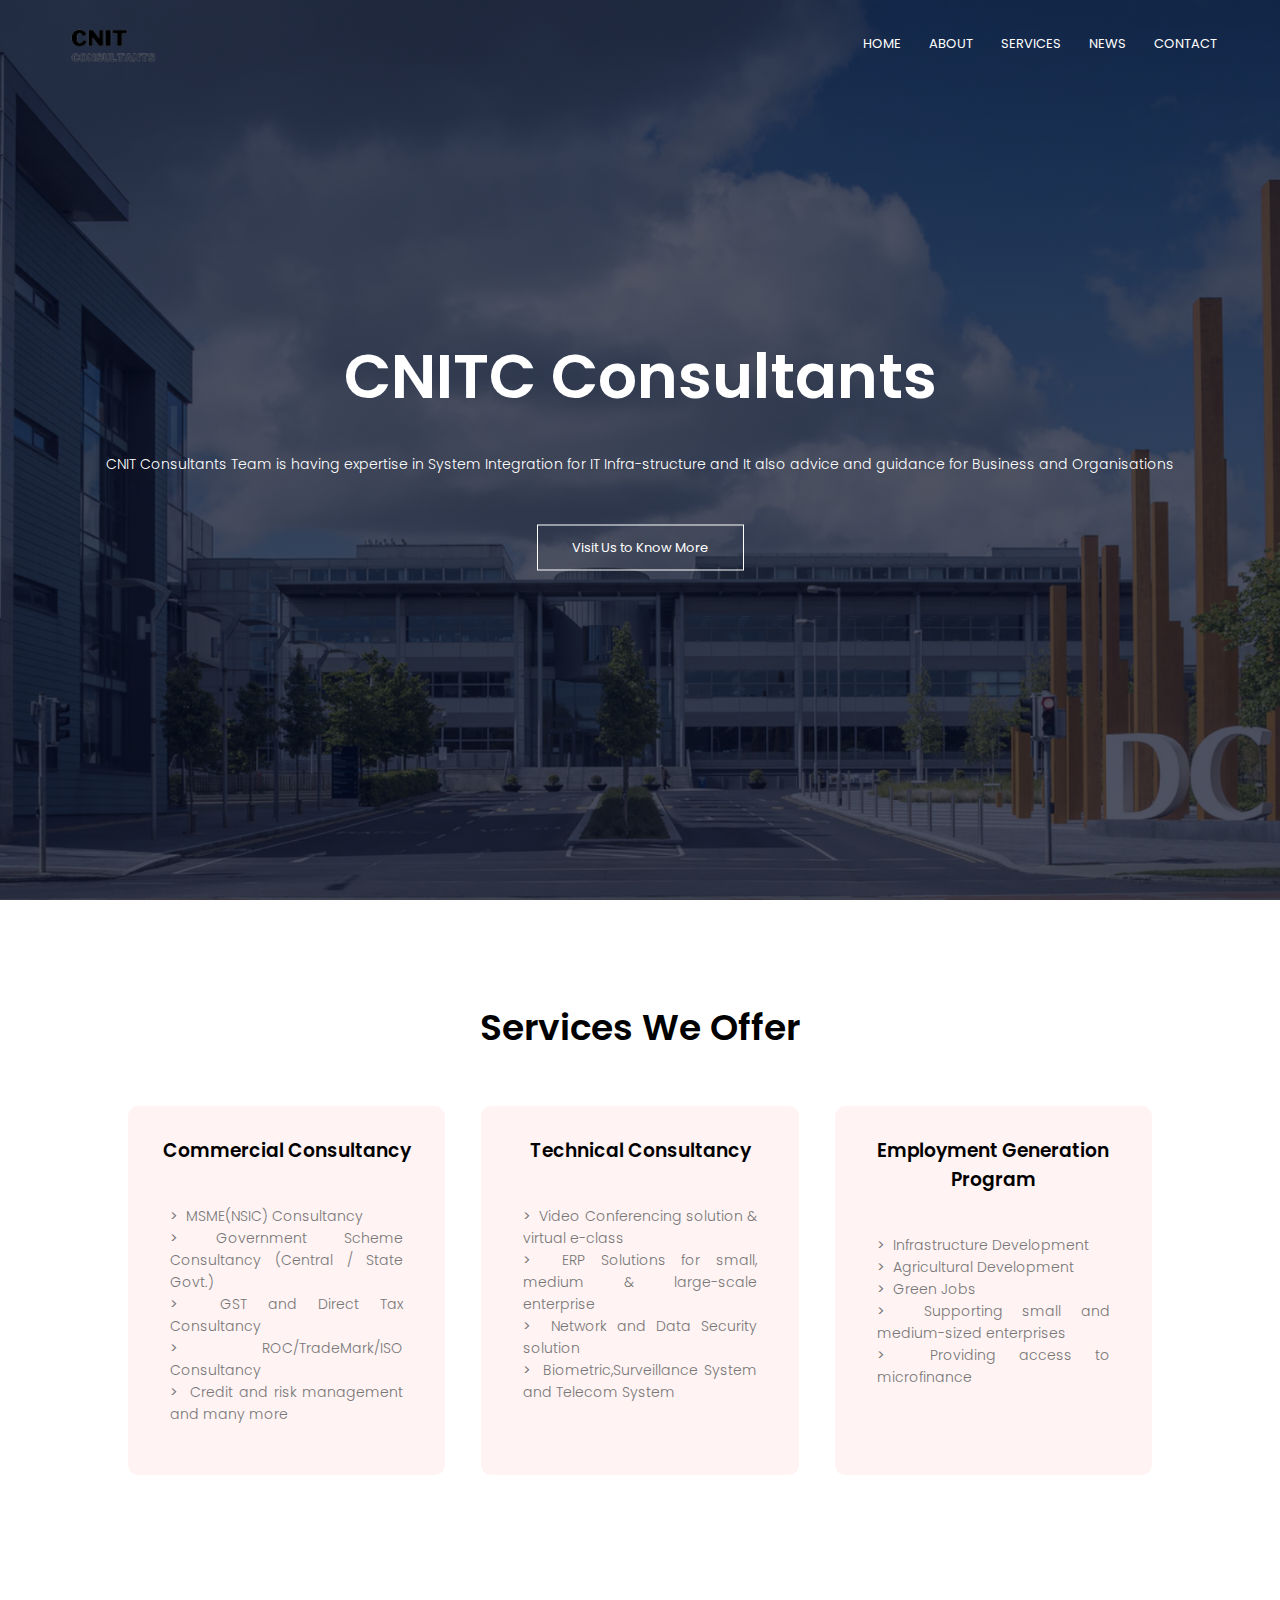
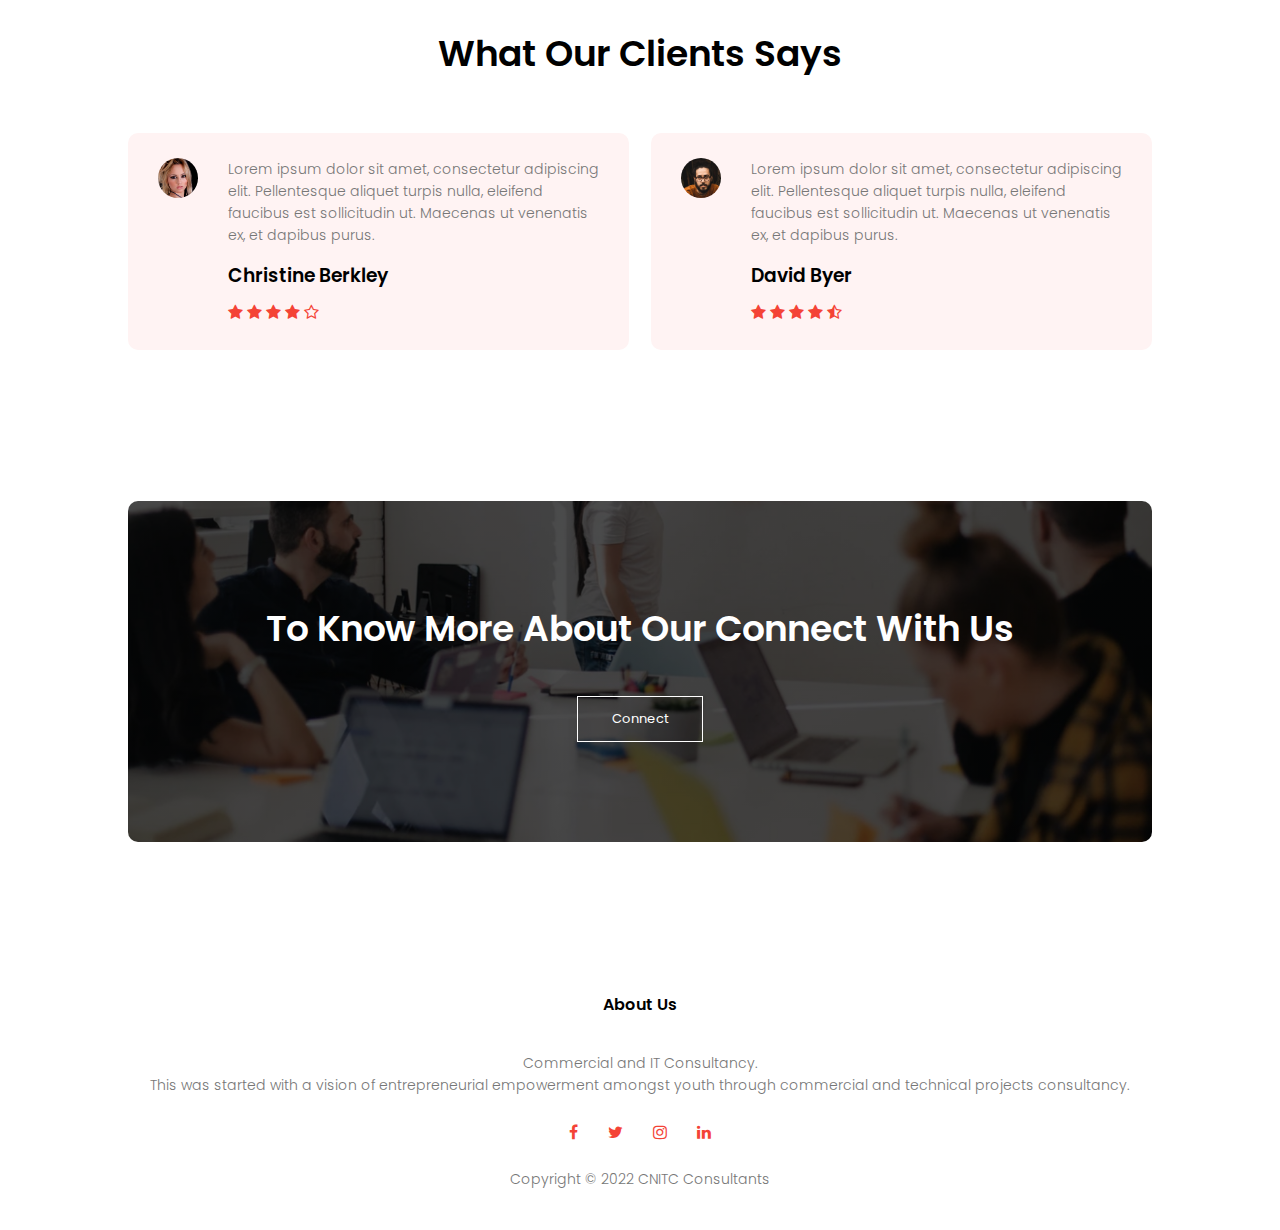
==== index.html @ 604d558c "services contact updated" ====
<html>
<head>
<meta name="viewport" content="width=device-width, initial-scale=1.0">
<title>CNIT Consultants</title>
<link rel="stylesheet" href="style.css">
<link href="https://fonts.googleapis.com/css?family=Poppins:100,200,300,400,600,700&display=swap" rel="stylesheet">
<link rel="stylesheet" href="https://stackpath.bootstrapcdn.com/font-awesome/4.7.0/css/font-awesome.min.css"> 
</head>
<body>
    <section class="header">
        
        <nav>
            <a href="index.html"><img src="images/logo_new.png"></a>
            <div class="nav-links" id="navLinks">  
                <i class="fa fa-close" onclick="hideMenu()"></i>
                <ul>
                    
                    <li><a href="index.html">HOME</a></li>
                    <li><a href="about.html">ABOUT</a></li>
                    <li><a href="course.html">SERVICES</a></li>   <!--course to Services--> 
                    <li><a href="blog.html">NEWS</a></li>       <!--blog to news-->
                    <li><a href="contact.html">CONTACT</a></li>
                </ul>
            </div>
            <i class="fa fa-bars" onclick="showMenu()"></i>
        </nav>
        
        <div class="text-box">
            <h1>CNITC Consultants</h1>
            <p>CNIT Consultants Team is having expertise in System Integration for IT Infra-structure and It also advice and guidance  for Business and Organisations
            </p>
            <a href="contact.html" class="hero-btn">Visit Us to Know More</a>
        </div>
    </section>
    
<!---------- course ----------->
    
    <section class="course">  <!-- courses to services -->
        <h1>Services We Offer</h1>
        <!-- <p>Lorem ipsum dolor sit amet, consectetur adipiscing elit.</p> -->
        <div class="row">
            <div class="course-col">
                <h3>Commercial Consultancy</h3>
                <ul class="list-items">
                <!-- <ul> -->
                    <!-- <li>MSME(NSIC) Consultancy</li>
                    <li>Government Scheme (Central/State Govt.) Consultancy</li>
                    <li>GST and Direct Tax Consultancy</li>
                    <li>ROC/TradeMark/ISO Consultancy</li>
                    <li>Credit and risk management and many more</li> -->
                    <p align="justify">
                        <b>></b> &nbsp;MSME(NSIC) Consultancy <br>
                        <b>></b> Government Scheme Consultancy (Central / State Govt.) <br>
                        <b>></b> &nbsp;GST and Direct Tax Consultancy <br>
                        <b>></b> &nbsp;ROC/TradeMark/ISO Consultancy <br>
                        <b>></b> &nbsp;Credit and risk management and many more <br>
                    </p>
                </ul>
                <!-- <p>Lorem ipsum dolor sit amet, consectetur adipiscing elit. Pellentesque aliquet turpis nulla, eleifend faucibus est sollicitudin ut. Maecenas ut venenatis ex, et dapibus purus Donec sit.</p> -->
            </div>
            <div class="course-col">
                <h3>Technical Consultancy</h3>
                <ul class="list-items">
                    <p align="justify">
                        <b>></b> &nbsp;Video Conferencing solution & virtual e-class <br>
                        <b>></b> &nbsp;ERP Solutions for small, medium & large-scale enterprise <br>
                        <b>></b> &nbsp;Network and Data Security solution <br>
                        <b>></b> &nbsp;Biometric,Surveillance System and Telecom System <br>
                    </p>
                </ul>
            </div>
            <div class="course-col">
                <h3> Employment Generation Program</h3>
                <ul class="list-items">
                    <p align="justify">
                        <b>></b> &nbsp;Infrastructure Development <br>
                        <b>></b> &nbsp;Agricultural Development <br>
                        <b>></b> &nbsp;Green Jobs <br>
                        <b>></b> &nbsp;Supporting small and medium-sized enterprises <br>
                        <b>></b> &nbsp;Providing access to microfinance <br>
                    </p>
                </ul>
            </div>
        </div>
    </section>
    
<!---------- campus ---------->
    
    <!-- <section class="campus">
        <h1>Our Global campus</h1>
        <p>Lorem ipsum dolor sit amet, consectetur adipiscing elit.</p>
            <div class="row">
                <div class="campus-col">
                    <img src="images/london.png">
                    <div class="layer">
                        <h3>LONDON</h3>
                    </div>
                </div>
                <div class="campus-col">
                    <img src="images/newyork.png">
                    <div class="layer">
                        <h3>NEW YORK</h3>
                    </div>
                </div>
                <div class="campus-col">
                    <img src="images/washington.png">
                    <div class="layer">
                        <h3>WASHINGTON</h3>
                    </div>
                </div>
                
            </div>
    </section> -->
    
<!---------- Facilities ---------->
    
    <!-- <section class="facility">
        <h1>Our Facilities</h1>
        <p>Lorem ipsum dolor sit amet, consectetur adipiscing elit.</p>
            <div class="row">
                <div class="facility-col">
                    <img src="images/library.png">
                    <h3>World Class Library</h3>
                    <p>Lorem ipsum dolor sit amet, consectetur adipiscing elit. Pellentesque aliquet turpis nulla.</p>
                </div>
                <div class="facility-col">
                    <img src="images/basketball.png">
                    <h3>Largest Play Ground</h3>
                    <p>Lorem ipsum dolor sit amet, consectetur adipiscing elit. Pellentesque aliquet turpis nulla.</p>
                </div>
                <div class="facility-col">
                    <img src="images/cafeteria.png">
                    <h3>Tasty and Healthy Food</h3>
                    <p>Lorem ipsum dolor sit amet, consectetur adipiscing elit. Pellentesque aliquet turpis nulla.</p>
                </div>
            </div>
    </section> -->
    
    
<!---------- testimonials ---------->
    
    <section class="testimonials">
        <h1>What Our Clients Says</h1>
        <!-- <p>Lorem ipsum dolor sit amet, consectetur adipiscing elit.</p> -->
            <div class="row">
                <div class="testimonial-col">
                    <img src="images/user1.jpg">
                    <div> 
                        <p>Lorem ipsum dolor sit amet, consectetur adipiscing elit. Pellentesque aliquet turpis nulla, eleifend faucibus est sollicitudin ut. Maecenas ut venenatis ex, et dapibus purus.</p>
                        <h3>Christine Berkley</h3>
                        <i class="fa fa-star"></i>
                        <i class="fa fa-star"></i>
                        <i class="fa fa-star"></i>
                        <i class="fa fa-star"></i>
                        <i class="fa fa-star-o"></i>
                    </div>
                </div>
                <div class="testimonial-col">
                    <img src="images/user2.jpg">
                    <div>
                        <p>Lorem ipsum dolor sit amet, consectetur adipiscing elit. Pellentesque aliquet turpis nulla, eleifend faucibus est sollicitudin ut. Maecenas ut venenatis ex, et dapibus purus.</p>
                        <h3>David Byer</h3>
                        <i class="fa fa-star"></i>
                        <i class="fa fa-star"></i>
                        <i class="fa fa-star"></i>
                        <i class="fa fa-star"></i>
                        <i class="fa fa-star-half-o"></i>
                    </div>
                </div>
                
            </div>
    </section>
    
<!------ Call To Action ------>

<section class="cta">
    
       <h1>To Know More About Our Connect With Us</h1>
        <a href="contact.html" class="hero-btn">Connect</a>
    
</section>    
 
<!-------- footer ---------->

<section class="footer">
        <h4>About Us</h4>
        <p>Commercial and IT Consultancy. </br> This was started with a vision of entrepreneurial empowerment amongst youth through commercial and technical projects consultancy. 
        </p>
        <div class="icons">
            <a href="link to facebook"><i class="fa fa-facebook"></i></a>
            <a href="link to twitter"><i class="fa fa-twitter"></i></a>
            <a href="link to youtube"><i class="fa fa-instagram"></i></a>
            <a href="link to linkdin"><i class="fa fa-linkedin"></i></a>
            
        </div>
        <p>Copyright &copy; 2022 CNITC Consultants</p>
</section>    
  
  
<!----JavaScript for toggle menu---->
<script>
    var navLinks = document.getElementById("navLinks");

    function showMenu() {
        navLinks.style.right = "0";
    }

    function hideMenu() {
        navLinks.style.right = "-200px";
    }
</script> 
    
</body>
</html>
---- style.css ----
*{
    margin: 0;
    padding: 0;
    font-family: 'Poppins', sans-serif;
}
.header{
    min-height: 100vh;
    width: 100%;
    background-image: linear-gradient(rgba(4,9,30,0.7),rgba(4,9,30,0.7)),url(images/banner.png);
    background-position: center;
    background-size: cover;
    position: relative;
    overflow: hidden;
}

nav{
    display: flex;
    padding: 2% 4%;
    justify-content: space-between;
    align-items: center;
}
nav img{
    width: 135px;
}
.nav-links{
    flex: 1;
    text-align: right;
}
.nav-links ul li{
    list-style: none;
    display: inline-block;
    padding: 8px 12px;
    position: relative;
}
.nav-links ul li a{
    color: #fff;
    text-decoration: none;
    font-size: 13px;
}
.nav-links ul li::after{
    content: '';
    width: 0%;
    height: 2px;
    background: #f44336;
    display: block;
    margin: auto;
    transition: .5s;    
}
.nav-links ul li:hover::after{
    width: 100%;
}
nav .fa{
    display: none;
}

.text-box{
    width: 90%;
    color: #fff;
    position: absolute;
    top: 50%;
    left: 50%;
    transform: translate(-50%, -50%);
    text-align: center;
}
.text-box h1{
    font-size: 62px;
}
.text-box p{
    margin: 20px 0 40px;
    font-size: 14px;
    color: #fff;
}
.hero-btn {
    display: inline-block;
    text-decoration: none;
    color: #fff;
    border: 1px solid #fff;
    padding: 12px 34px;
    font-size: 13px;
    background: transparent;
    position: relative;
    cursor: pointer;
    transition: 1s;
}

.hero-btn:hover{
    border: 1px solid #f44336;
    background: #f44336;
}


@media(max-width: 700px)
{
   .nav-links ul li
    {
        display: block;
    }
    .nav-links
    {
        position: fixed;
        background: #f44336;
        height: 100vh;
        width: 200px;
        top: 0;
        right: -200px;
        text-align: left;
        z-index: 2;
        transition: 0.5s;
    }
    .nav-links ul{
        padding: 30px;
    }
    nav .fa{
        display: block;
        color: #fff;
        margin: 10px;
        font-size: 22px;
        cursor: pointer; 
    }
    .text-box h1{
        font-size: 20px;
    }
}

/*---------- course --------*/

.course{
    width: 80%;
    margin: auto;
    text-align: center;
    padding-top: 100px;
}
h1{
    font-size: 36px;
    font-weight: 600;
}
.list-items{
    padding: 20px;
    color: #777;
    font-size: 14px;
    font-weight: 300;
    line-height: 22px;
}
p{
    color: #777;
    font-size: 14px;
    font-weight: 300;
    line-height: 22px;
    padding: 10px;
}
.row{
    margin-top: 5%;
    display: flex;
    justify-content: space-between;  
}
  
.course-col{
    flex-basis: 31%;
    background: #fff3f3;
    border-radius: 10px;
    margin-bottom: 5%;
    padding: 20px 12px;
    box-sizing: border-box;
    transition: .5s;
}
h3{
    text-align: center;
    font-weight: 600;
    margin: 10px 0;
}
.course-col:hover{
    box-shadow: 0 0 20px 0px rgba(0, 0, 0, 0.2);
}

@media (max-width:700px){
    .row{
        flex-direction: column;
    }
} 

/*---------------- campus ----------------*/

.campus{
    width: 80%;
    margin: auto;
    text-align: center;
    padding-top: 50px;
}
.campus-col{
    flex-basis: 32%;
    border-radius: 10px;
    margin-bottom: 30px;
    position: relative;
    overflow: hidden;
}
.campus-col img{
    width: 100%;
}

.layer{
    background: transparent;
    height: 100%;
    width: 100%;
    top: 0;
    left: 0;
    position: absolute;
    transition: .5s;
}
.layer:hover{
    background: rgba(226, 0, 0, 0.7);
}
.layer h3{
    width: 100%;
    font-weight: 500;
    color: #fff;
    font-size: 26px;
    bottom: 0;
    left: 50%;
    transform: translateX(-50%);
    position: absolute;
    opacity: 0;
    transition: .5s;
}
.layer:hover h3{
    bottom: 49%;
    opacity: 1;
}

/*-------------- Facilities ----------------*/

.facility{
    width: 80%;
    margin: auto;
    text-align: center;
    padding-top: 100px;
}
.facility-col{
    flex-basis: 31%;
    border-radius: 10px;
    margin-bottom: 5%;
    text-align: left;
}
.facility-col img{
    width: 100%;
    /* height: 50%; */
    border-radius: 10px;
}
.facility-col p{
    padding: 0;
}
.facility-col h3{
    margin-top: 16px;
    margin-bottom: 15px;
    text-align: left;
}

/*-------------- Clientele ----------------*/

.clientele{
    width: 90%;
    margin: auto;
    text-align: center;
    padding-top: 100px;
}
.clientele-col{
    flex-basis: 31%;
    border-radius: 10px;
    margin-bottom: 0;
    text-align: center;
}
.clientele-col img{
    width: 90%;
    border-radius: 10px;
    
}
.clientele-col p{
    padding: 0;
}
.clientele-col h3{
    margin-top: 16px;
    margin-bottom: 15px;
    text-align: center;
}
/*---------------- testimonials ------------------*/

.testimonials{
    width: 80%;
    margin: auto;
    padding-top: 100px;
    text-align: center;
}

.testimonial-col{
    flex-basis: 44%;
    border-radius: 10px;
    margin-bottom: 5%;
    text-align: left;
    background: #fff3f3;
    padding: 25px;
    cursor: pointer;
    display: flex;
}
.testimonial-col img{
    height: 40px;
    margin-left: 5px;
    margin-right: 30px;
    border-radius: 50%;
}
.testimonial-col p{
    padding: 0;
}
.testimonial-col h3{
    margin-top: 15px;
    text-align: left;
}
.testimonial-col .fa{
    color: #f44336;
}

@media(max-width:700px){
    .testimonial-col img{
        margin-left: 0px;
        margin-right: 15px;
    }
}

/*-------- Call To Action ----------*/


.cta{
    margin: 100px auto;
    width: 80%;
    background-image: linear-gradient(rgba(0,0,0,0.7),rgba(0,0,0,0.7)),url(images/banner2.jpg);
    background-position: center;
    background-size: cover;
    border-radius: 10px;
    text-align: center;
    padding: 100px 0;
}
.cta h1{
    color: #fff;
    margin-bottom: 40px; 
    padding: 0; 
}

@media(max-width:700px){
    .cta h1{
        font-size: 24px;
    }
}

/*--------------Footer---------------*/

.footer{
    width: 100%;
    text-align: center;
    padding: 30px 0;
}
.footer h4{
    margin-bottom: 25px;
    margin-top: 20px;
    font-weight: 600;
}

.icons .fa{
    color: #f44336;
    margin: 0 13px;
    cursor: pointer;
    padding: 18px 0;
}
.fa-heart-o{
    color: #f44336;
}


/*--------------- About Us Page --------------*/


.sub-header{
    height: 50vh;
    width: 100%;
    background-image: linear-gradient(rgba(4,9,30,0.7),rgba(4,9,30,0.7)),url(images/background.jpg);
    background-position: center;
    background-size: cover;
    text-align: center;
    color: #fff;
}
.sub-header h1{
    margin-top: 100px;
}
.about-us{
    width: 80%;
    margin: auto;
    padding-top: 80px;
    padding-bottom: 50px;
}

.about-col{
    flex-basis: 48%;
    padding: 30px 2px;
}
.about-col h1{
    padding-top: 0;
}
.about-col p{
    padding: 15px 0 25px;
}

.hero-btn.red-btn{
    border: 1px solid #f44336;
    background: transparent;
    color: #f44336;
}
.hero-btn.red-btn:hover{
    border: 1px solid #f44336;
    background: #f44336;
    color: #fff;
}
.hero-btn.red-btn::after{
    background: #f44336;
}
.hero-btn.red-btn::before{
    background: #f44336;
}
.content-image{
    flex-basis: 50%;
}
.about-col img{
    width: 100%;
}

/*---------- Blog Page -------------*/

.blog-content{
    width: 80%;
    margin: auto;
    padding: 60px 0;
}
.blog-left{
    flex-basis: 65%;
}
.blog-right{
    flex-basis: 32%;
}
.blog-left img{
    width: 100%;
}
.blog-left h2{
    color: #222;
    font-weight: 600;
    margin: 30px 0;
}
.blog-left p{
    color: #999;
    padding: 0;
}

.blog-right h3{
    background: #f44336;
    color: #fff;
    padding: 7px 0;
    font-size: 16px;
    margin-bottom: 20px;
}
.blog-right div{
    display: flex;
    align-items: center;
    justify-content: space-between;
    color: #555;
    padding: 8px;
    box-sizing: border-box;
}

.comment-box{
    border: 1px solid #ccc;
    margin: 50px 0;
    padding: 10px 20px;
}

.comment-box h3{
    text-align: left;
}
.comment-form input, .comment-form textarea{
    width: 100%;
    padding: 10px;
    margin: 15px 0;
    box-sizing: border-box;
    border: none;
    outline: none;
    background: #f0f0f0;
}
.comment-form button{
    margin: 10px 0;
}


@media (max-width:700px){
    .sub-header h1{
        font-size: 24px;
    }
} 


/*------- Contact Us Page ------------*/

.location{
    width: 80%;
    margin: auto;
    padding: 80px 0;
}
.location iframe{
    width: 100%;
}

.contact-us{
    width: 80%;
    margin: auto;
}
.contact-col{
    flex-basis: 48%;
    margin-bottom: 30px;
}

.contact-col div{
    display: flex;
    align-items: center;
    margin-bottom: 40px;
}

.contact-col div .fa{
    font-size: 28px;
    color: #f44336;
    margin: 10px;
    margin-right: 30px;
}
    
.contact-col div p{
    padding: 0;
}
.contact-col div h5{
    font-size: 20px;
    margin-bottom: 5px;
    color: #555;
    font-weight: 400;
    
}
.contact-col input, .contact-col textarea{
    width: 100%;
    padding: 15px;
    margin-bottom: 17px;
    outline: none;
    border: 1px solid #ccc;
}

.footer-link{
    text-decoration: none;
    color: #777;
}
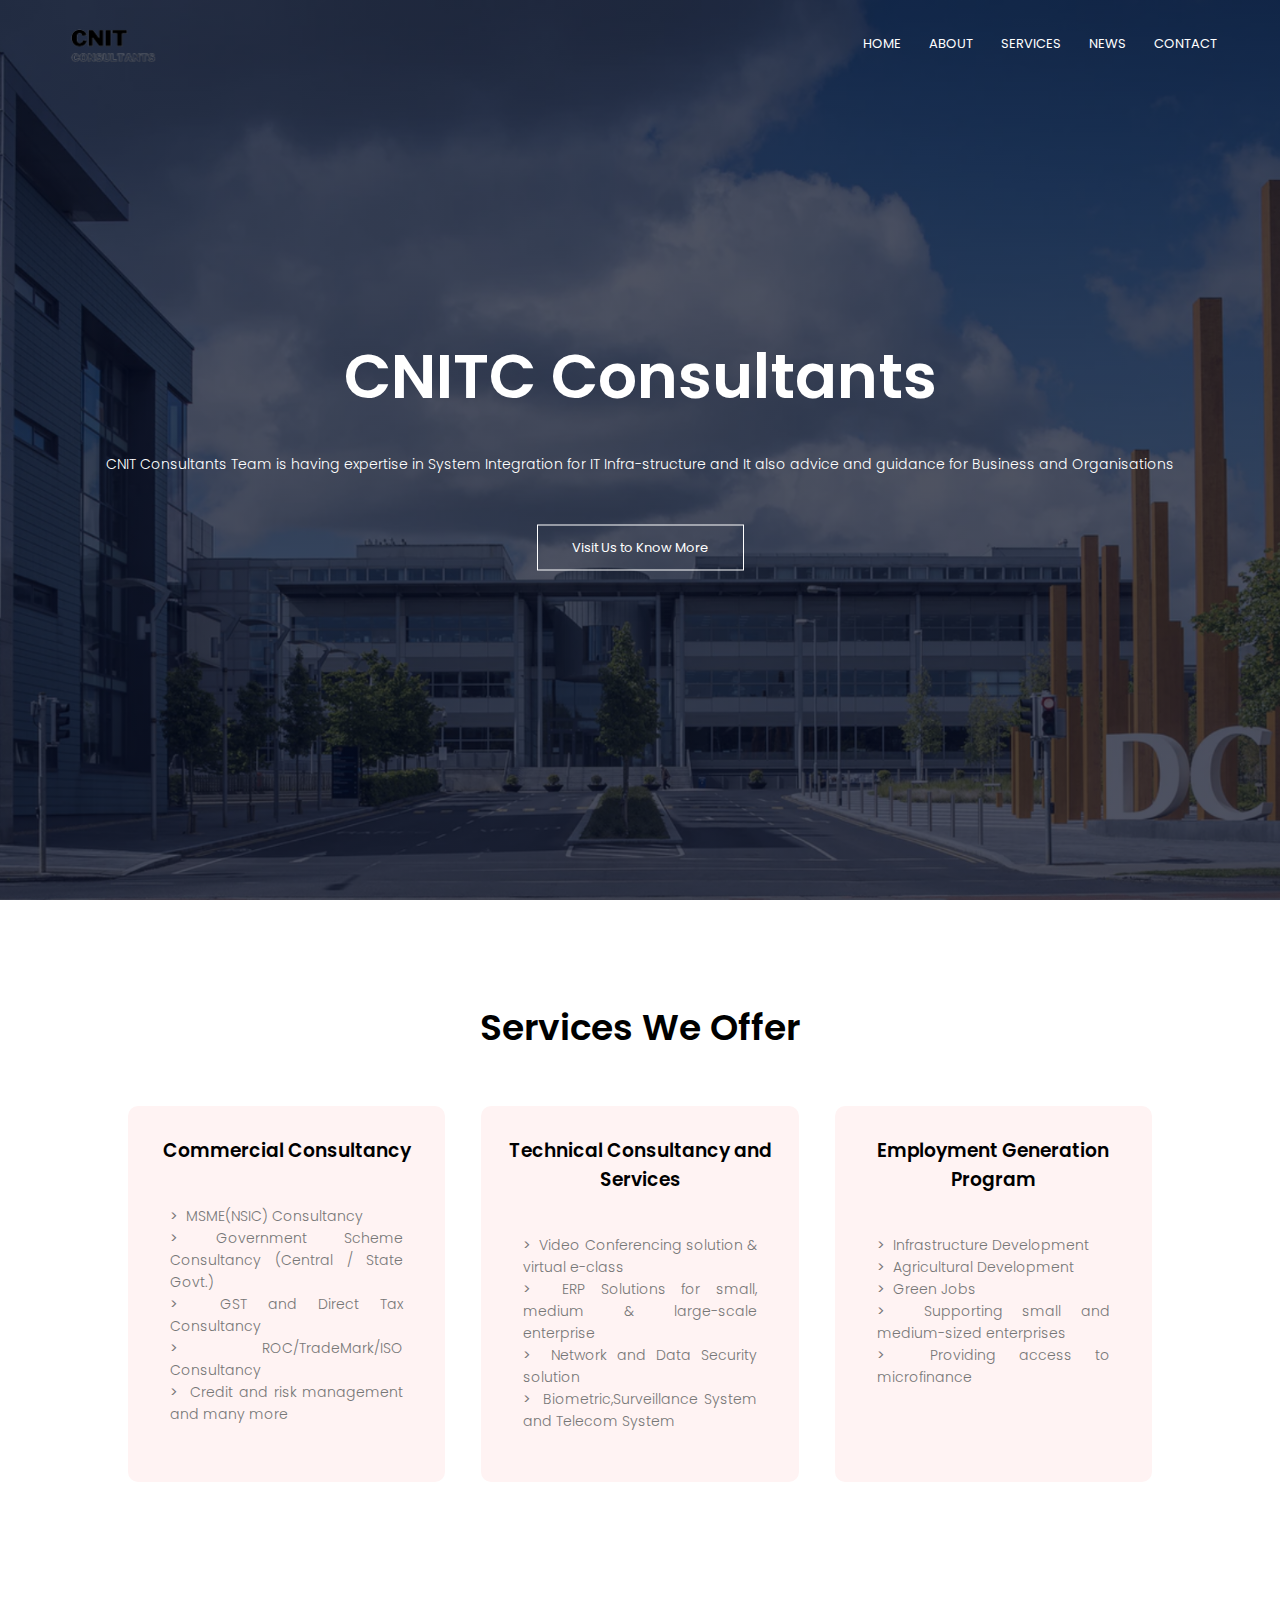
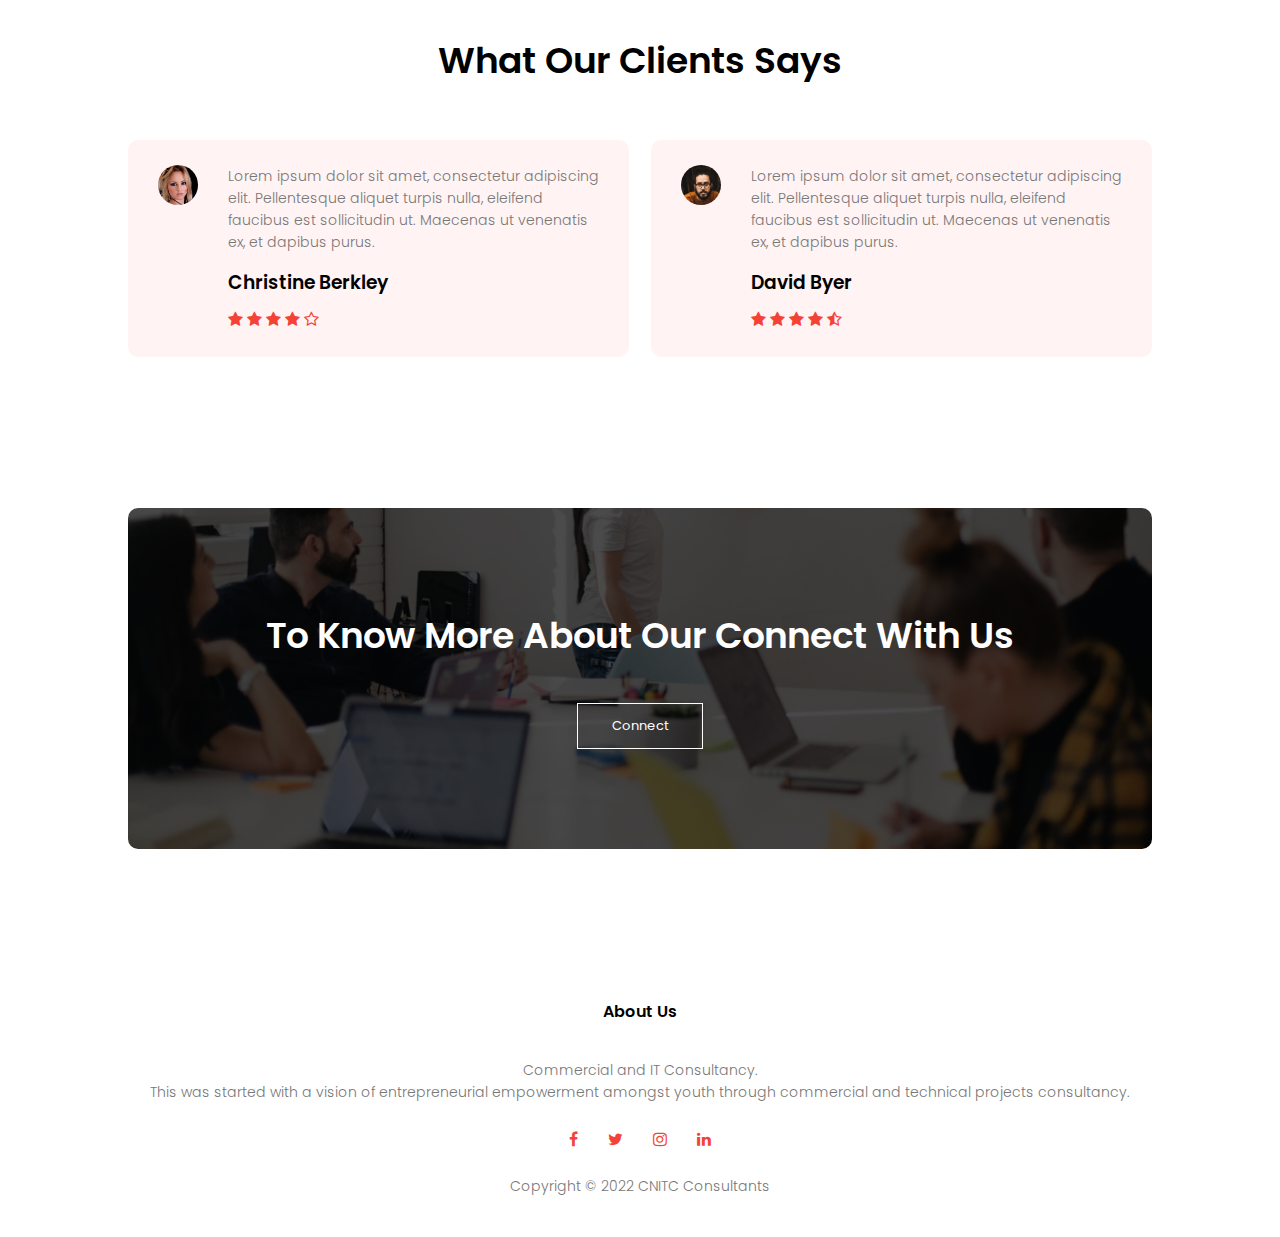
==== commit 70eedd66: "service index updated" ====
--- a/index.html
+++ b/index.html
@@ -59,7 +59,7 @@
                 <!-- <p>Lorem ipsum dolor sit amet, consectetur adipiscing elit. Pellentesque aliquet turpis nulla, eleifend faucibus est sollicitudin ut. Maecenas ut venenatis ex, et dapibus purus Donec sit.</p> -->
             </div>
             <div class="course-col">
-                <h3>Technical Consultancy</h3>
+                <h3>Technical Consultancy and Services</h3>
                 <ul class="list-items">
                     <p align="justify">
                         <b>></b> &nbsp;Video Conferencing solution & virtual e-class <br>
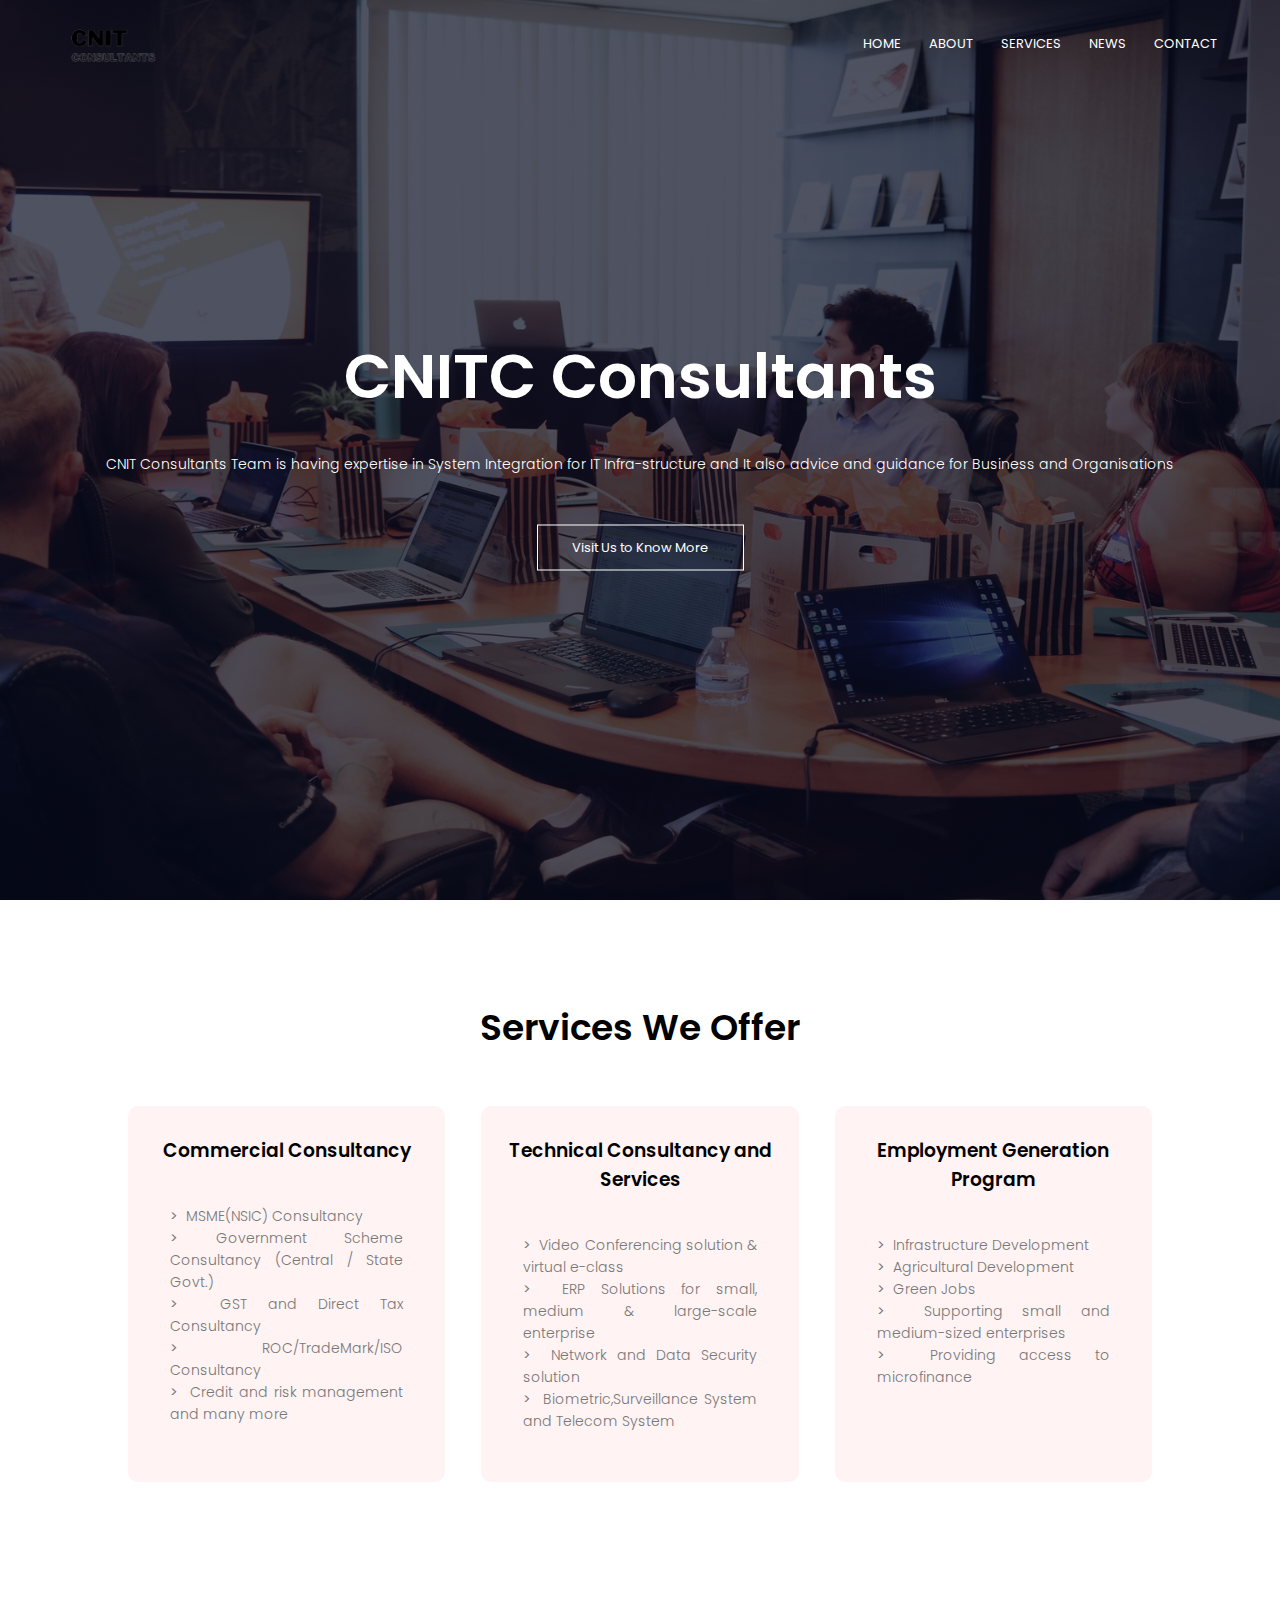
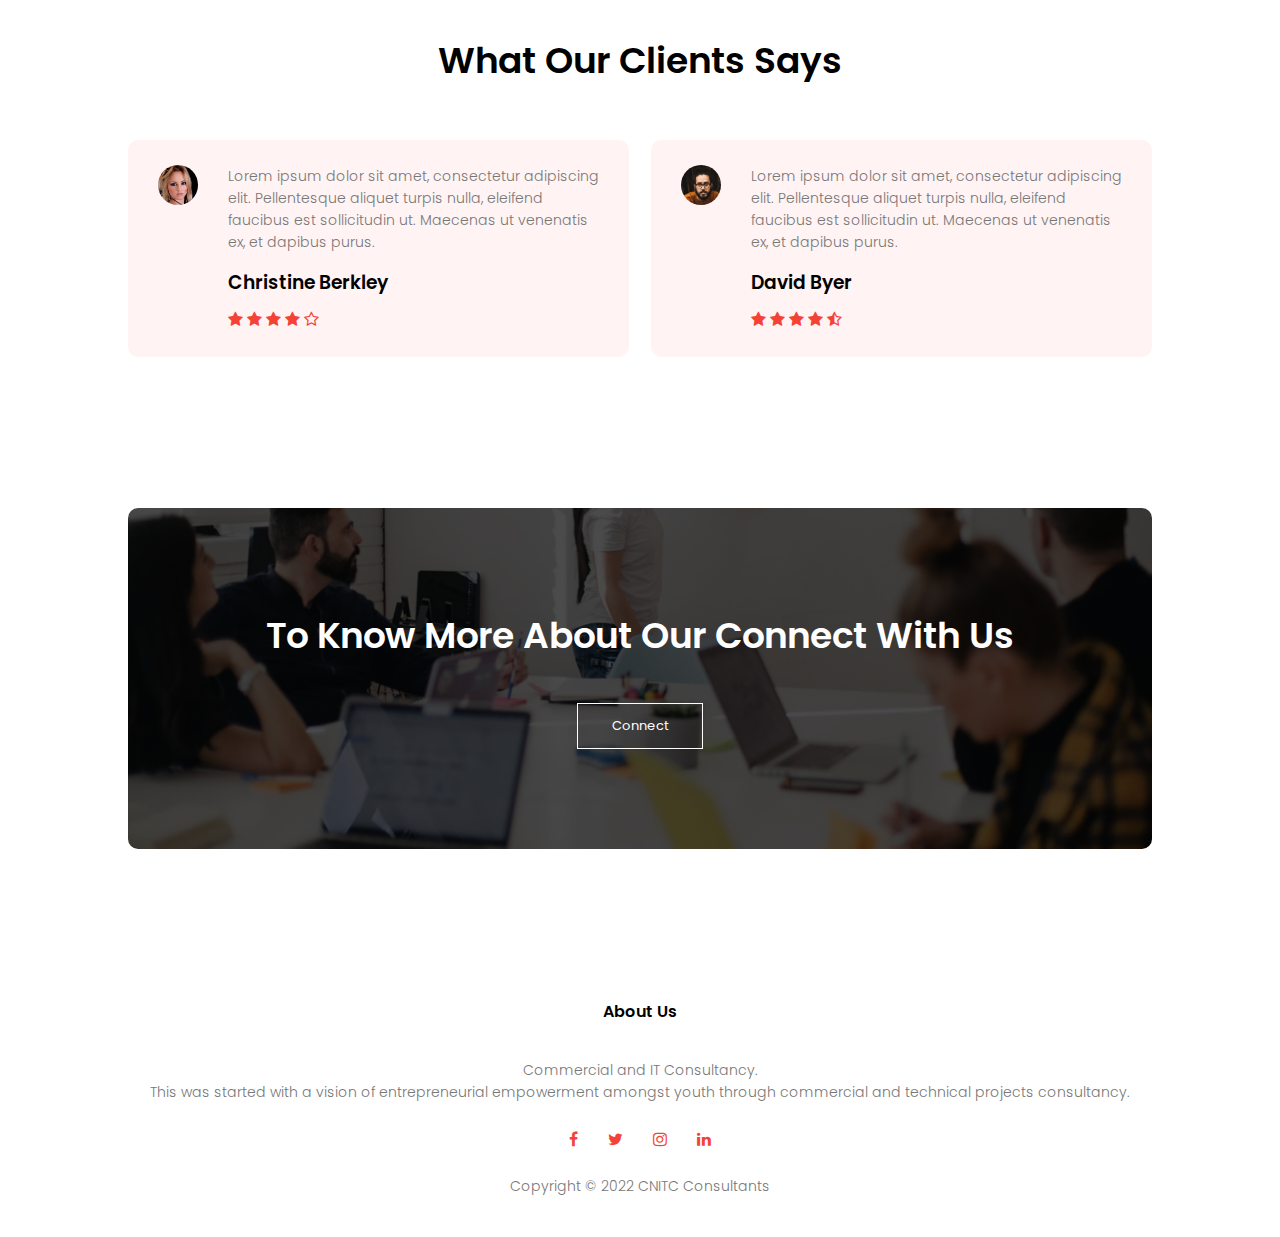
==== commit 27552501: "some comments removed" ====
--- a/index.html
+++ b/index.html
@@ -17,8 +17,8 @@
                     
                     <li><a href="index.html">HOME</a></li>
                     <li><a href="about.html">ABOUT</a></li>
-                    <li><a href="course.html">SERVICES</a></li>   <!--course to Services--> 
-                    <li><a href="blog.html">NEWS</a></li>       <!--blog to news-->
+                    <li><a href="course.html">SERVICES</a></li>    
+                    <li><a href="blog.html">NEWS</a></li>      
                     <li><a href="contact.html">CONTACT</a></li>
                 </ul>
             </div>
@@ -33,7 +33,7 @@
         </div>
     </section>
     
-<!---------- course ----------->
+<!---------- services ----------->
     
     <section class="course">  <!-- courses to services -->
         <h1>Services We Offer</h1>
@@ -83,58 +83,6 @@
             </div>
         </div>
     </section>
-    
-<!---------- campus ---------->
-    
-    <!-- <section class="campus">
-        <h1>Our Global campus</h1>
-        <p>Lorem ipsum dolor sit amet, consectetur adipiscing elit.</p>
-            <div class="row">
-                <div class="campus-col">
-                    <img src="images/london.png">
-                    <div class="layer">
-                        <h3>LONDON</h3>
-                    </div>
-                </div>
-                <div class="campus-col">
-                    <img src="images/newyork.png">
-                    <div class="layer">
-                        <h3>NEW YORK</h3>
-                    </div>
-                </div>
-                <div class="campus-col">
-                    <img src="images/washington.png">
-                    <div class="layer">
-                        <h3>WASHINGTON</h3>
-                    </div>
-                </div>
-                
-            </div>
-    </section> -->
-    
-<!---------- Facilities ---------->
-    
-    <!-- <section class="facility">
-        <h1>Our Facilities</h1>
-        <p>Lorem ipsum dolor sit amet, consectetur adipiscing elit.</p>
-            <div class="row">
-                <div class="facility-col">
-                    <img src="images/library.png">
-                    <h3>World Class Library</h3>
-                    <p>Lorem ipsum dolor sit amet, consectetur adipiscing elit. Pellentesque aliquet turpis nulla.</p>
-                </div>
-                <div class="facility-col">
-                    <img src="images/basketball.png">
-                    <h3>Largest Play Ground</h3>
-                    <p>Lorem ipsum dolor sit amet, consectetur adipiscing elit. Pellentesque aliquet turpis nulla.</p>
-                </div>
-                <div class="facility-col">
-                    <img src="images/cafeteria.png">
-                    <h3>Tasty and Healthy Food</h3>
-                    <p>Lorem ipsum dolor sit amet, consectetur adipiscing elit. Pellentesque aliquet turpis nulla.</p>
-                </div>
-            </div>
-    </section> -->
     
     
 <!---------- testimonials ---------->
--- a/style.css
+++ b/style.css
@@ -6,7 +6,7 @@
 .header{
     min-height: 100vh;
     width: 100%;
-    background-image: linear-gradient(rgba(4,9,30,0.7),rgba(4,9,30,0.7)),url(images/banner.png);
+    background-image: linear-gradient(rgba(4,9,30,0.7),rgba(4,9,30,0.7)),url(images-1/index-bg.jpg);
     background-position: center;
     background-size: cover;
     position: relative;
@@ -379,7 +379,7 @@
 .sub-header{
     height: 50vh;
     width: 100%;
-    background-image: linear-gradient(rgba(4,9,30,0.7),rgba(4,9,30,0.7)),url(images/background.jpg);
+    background-image: linear-gradient(rgba(4,9,30,0.7),rgba(4,9,30,0.7)),url(images-1/about-bg.jpg);
     background-position: center;
     background-size: cover;
     text-align: center;
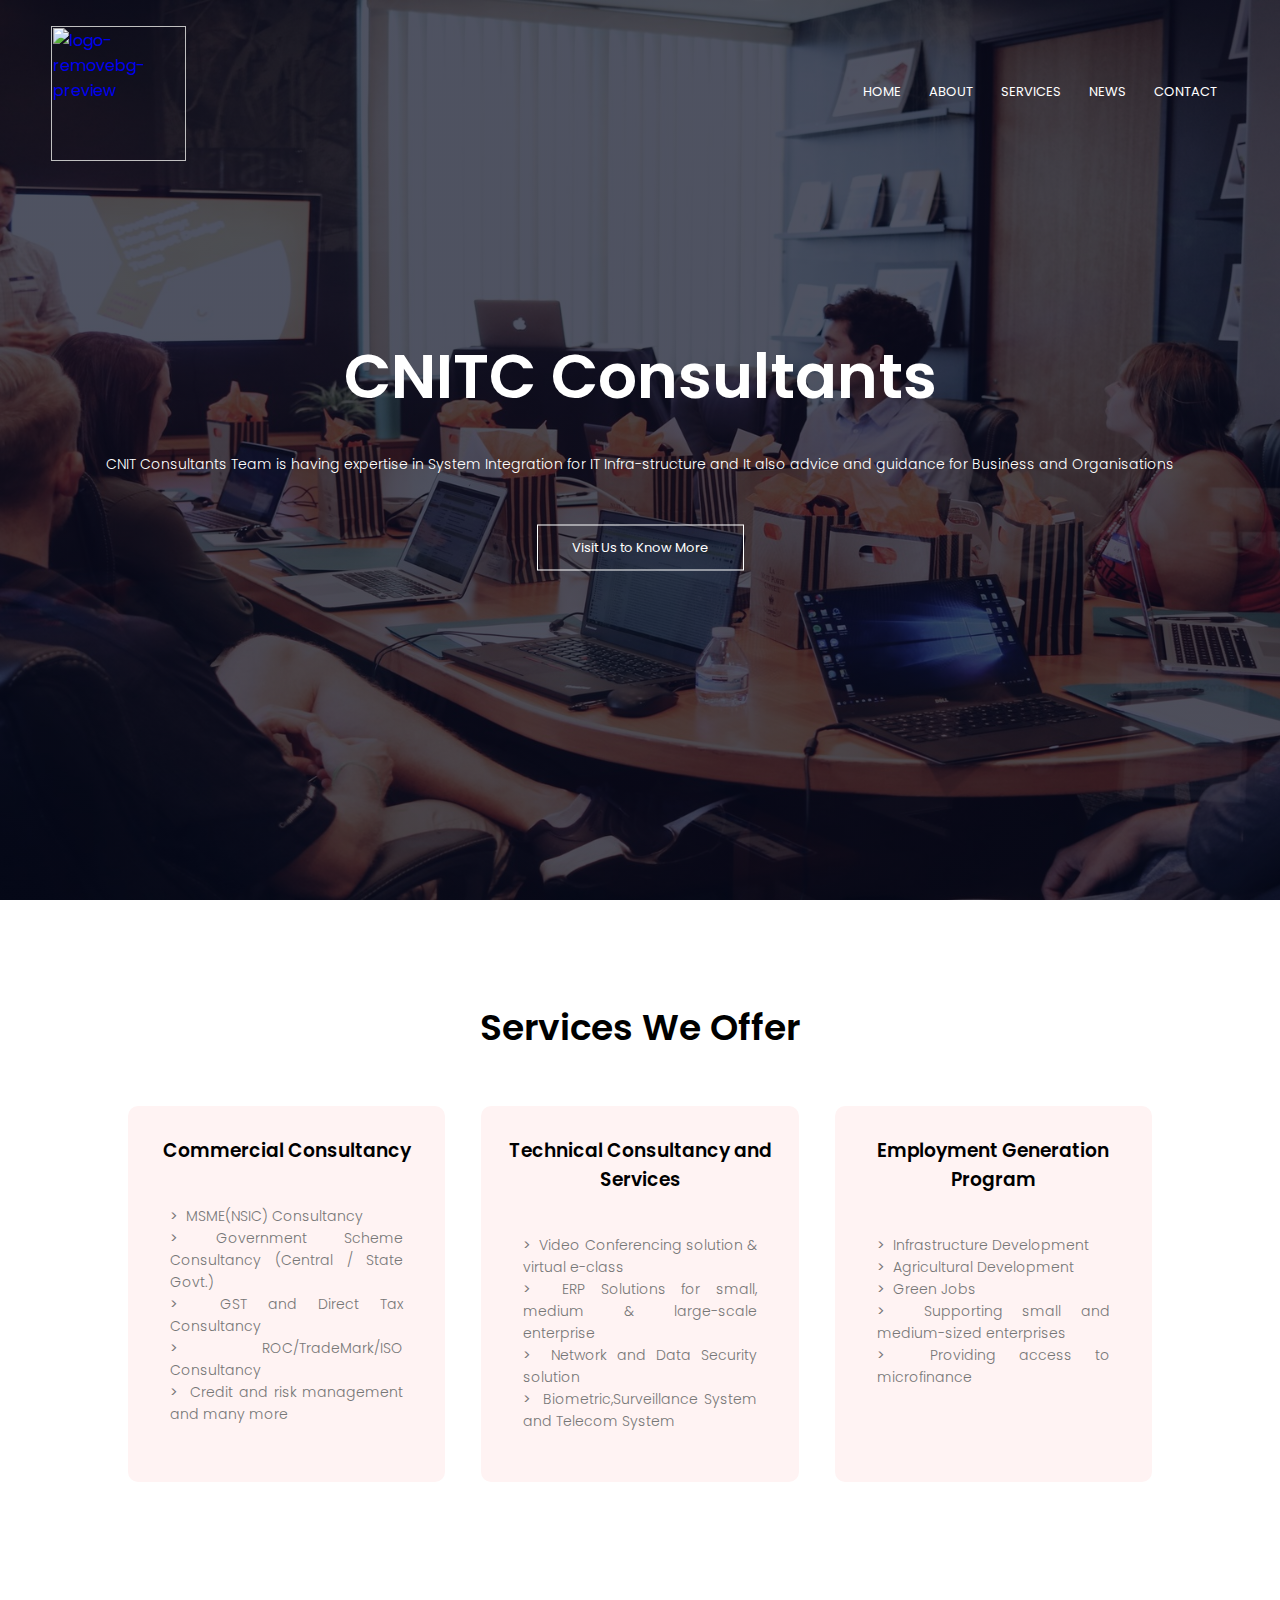
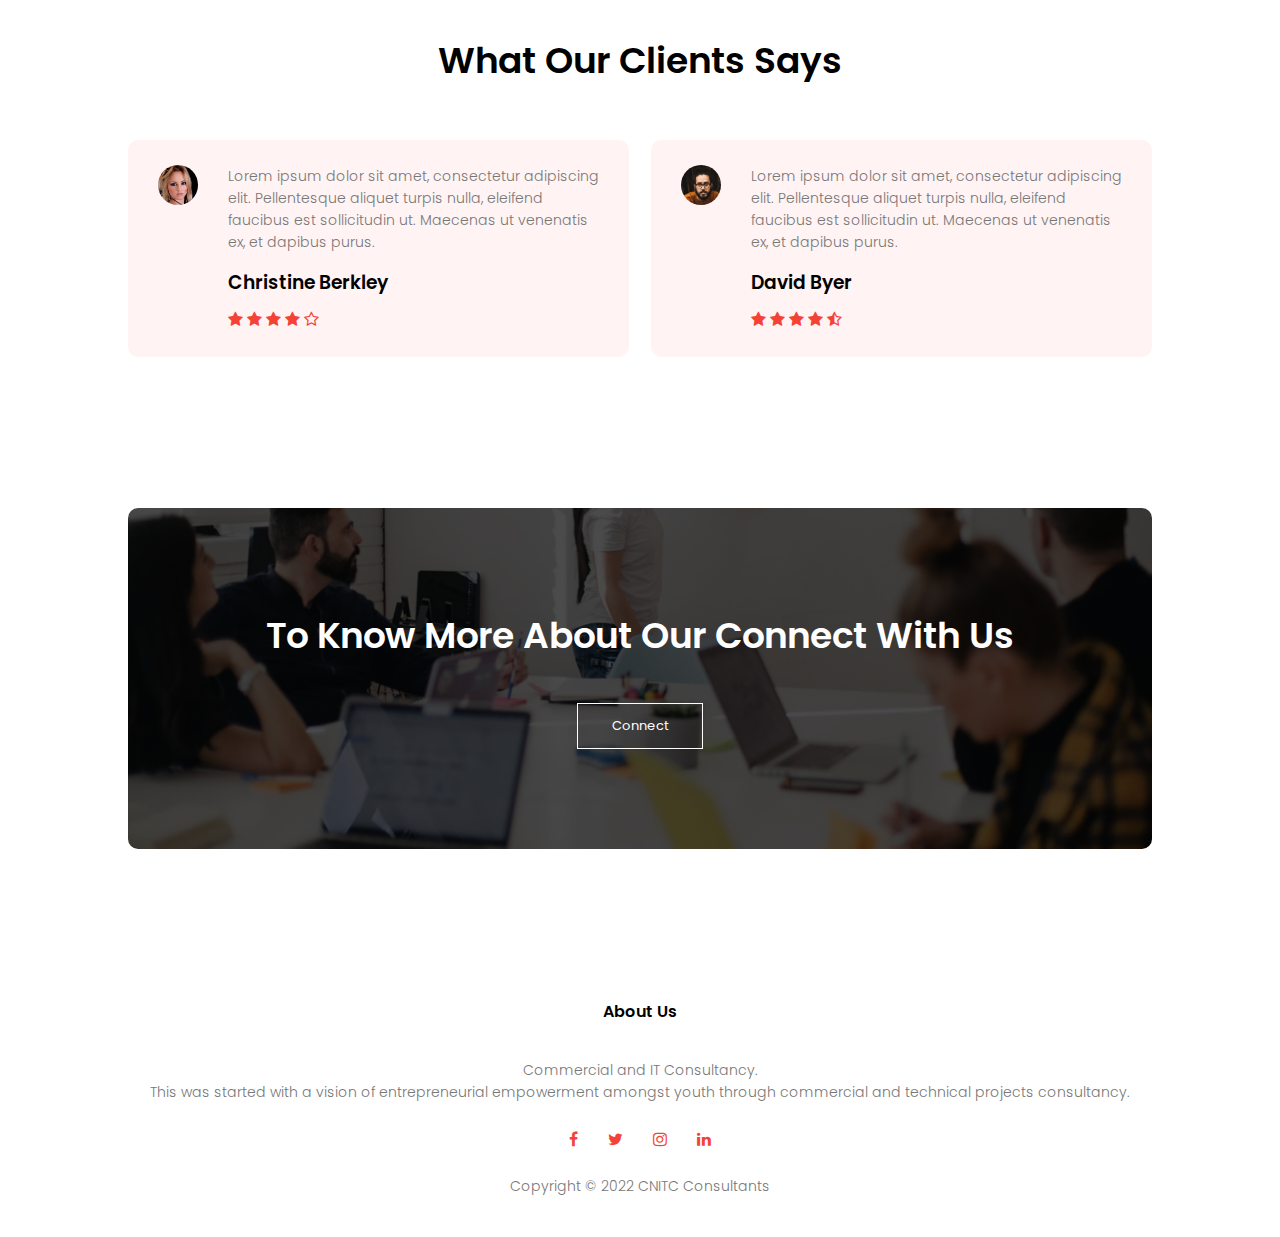
==== commit 2db29ace: "logo is changes" ====
--- a/index.html
+++ b/index.html
@@ -10,7 +10,7 @@
     <section class="header">
         
         <nav>
-            <a href="index.html"><img src="images/logo_new.png"></a>
+            <a href="index.html"><img src="https://i.ibb.co/hLDDNZB/logo-removebg-preview.png" alt="logo-removebg-preview" border="0"></a>
             <div class="nav-links" id="navLinks">  
                 <i class="fa fa-close" onclick="hideMenu()"></i>
                 <ul>
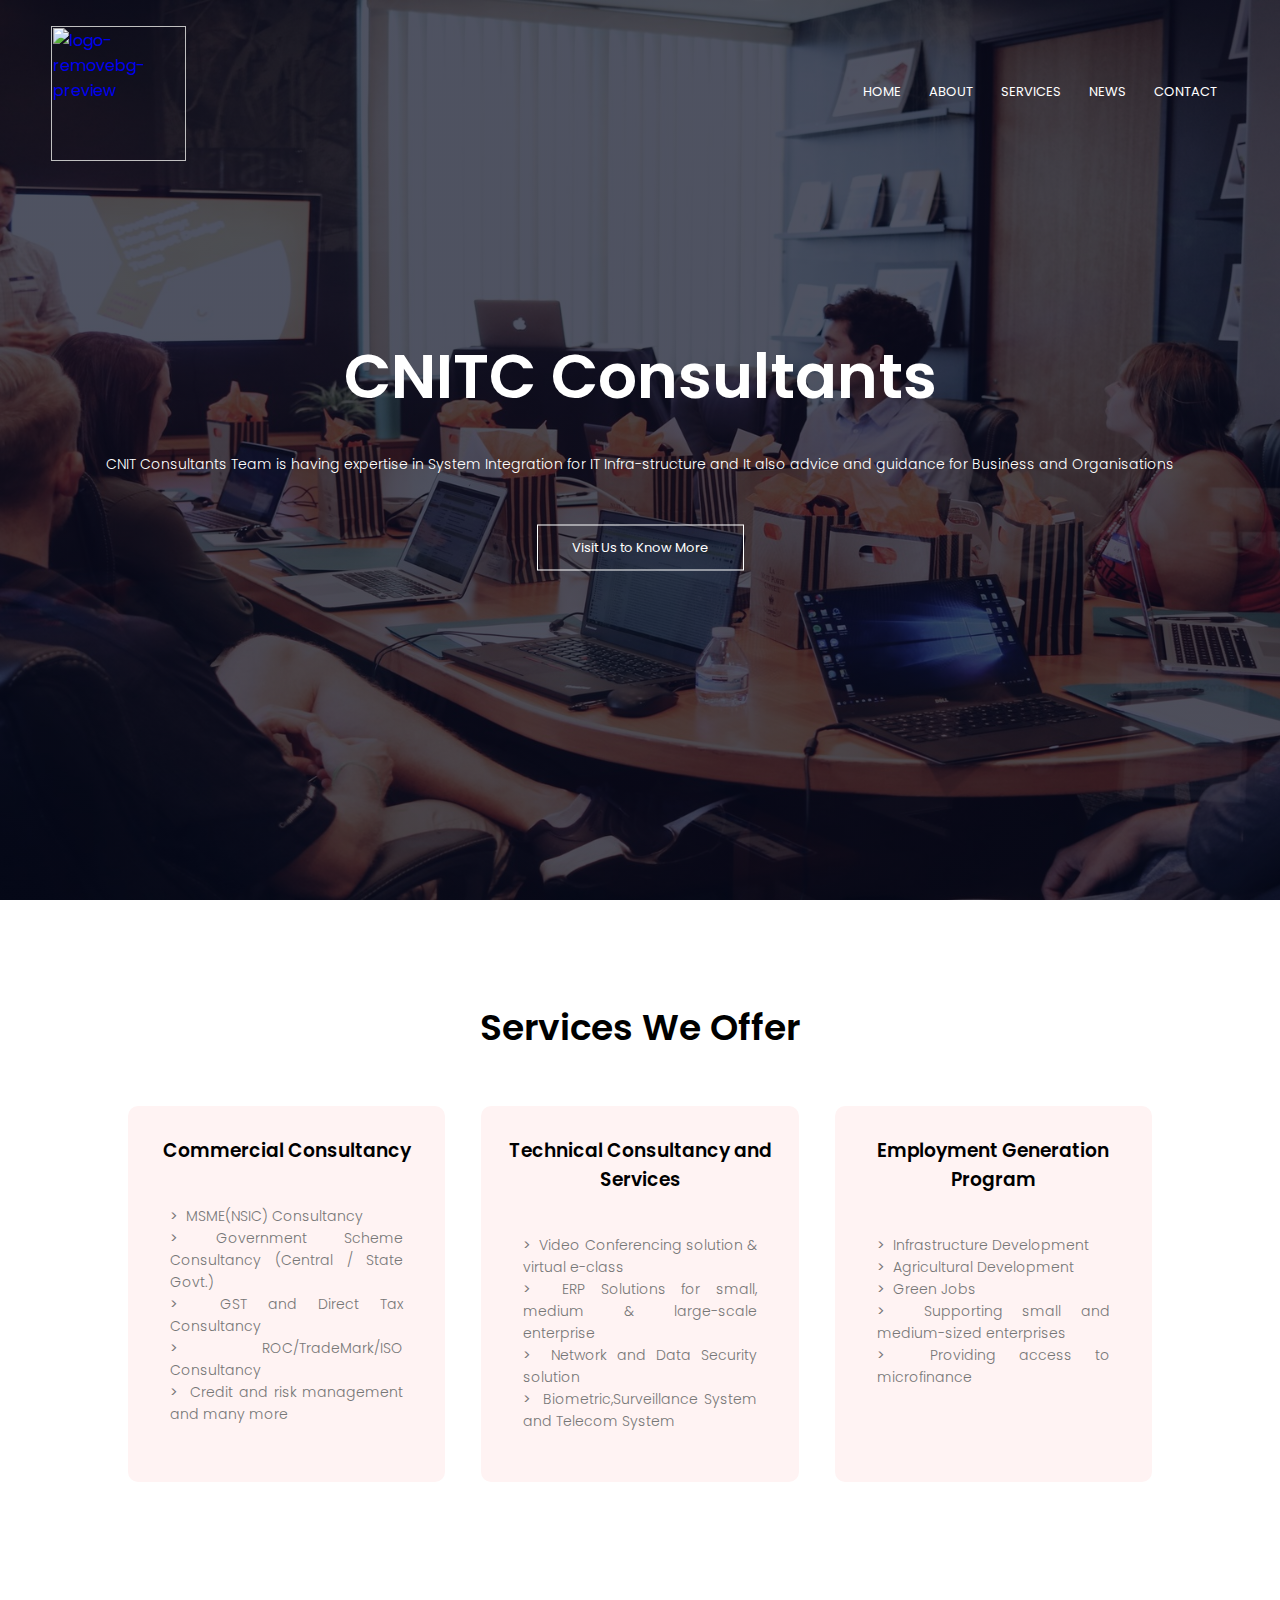
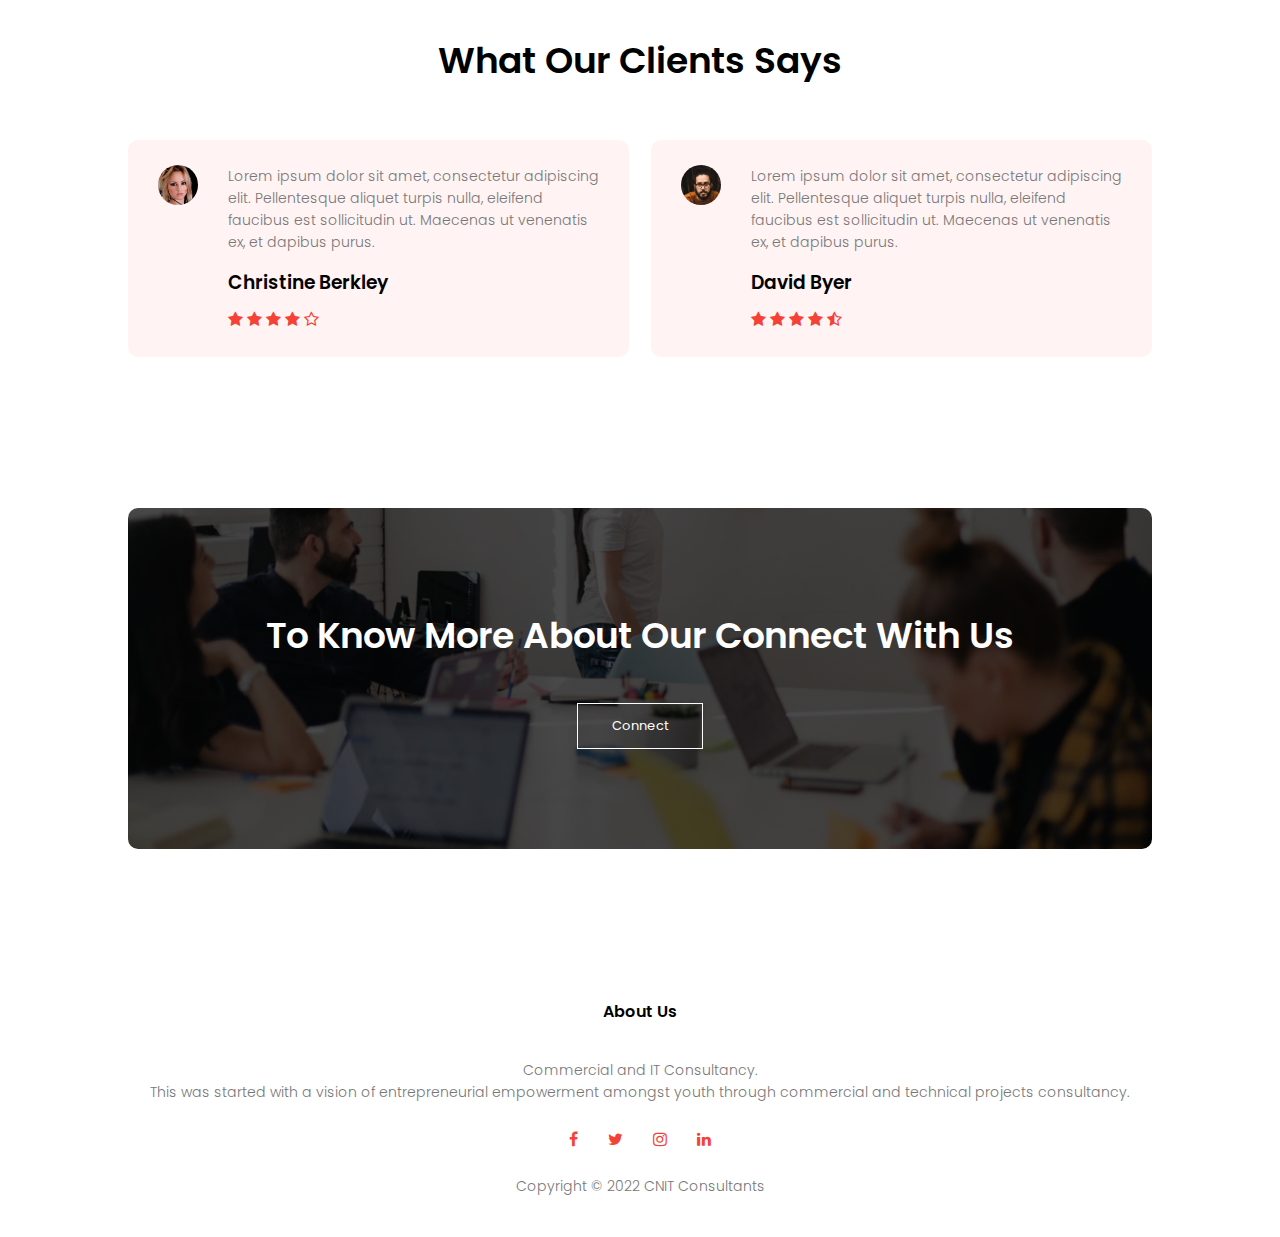
==== commit 4deabf96: "footer spell update" ====
--- a/index.html
+++ b/index.html
@@ -141,7 +141,7 @@
             <a href="link to linkdin"><i class="fa fa-linkedin"></i></a>
             
         </div>
-        <p>Copyright &copy; 2022 CNITC Consultants</p>
+        <p>Copyright &copy; 2022 CNIT Consultants</p>
 </section>    
   
   
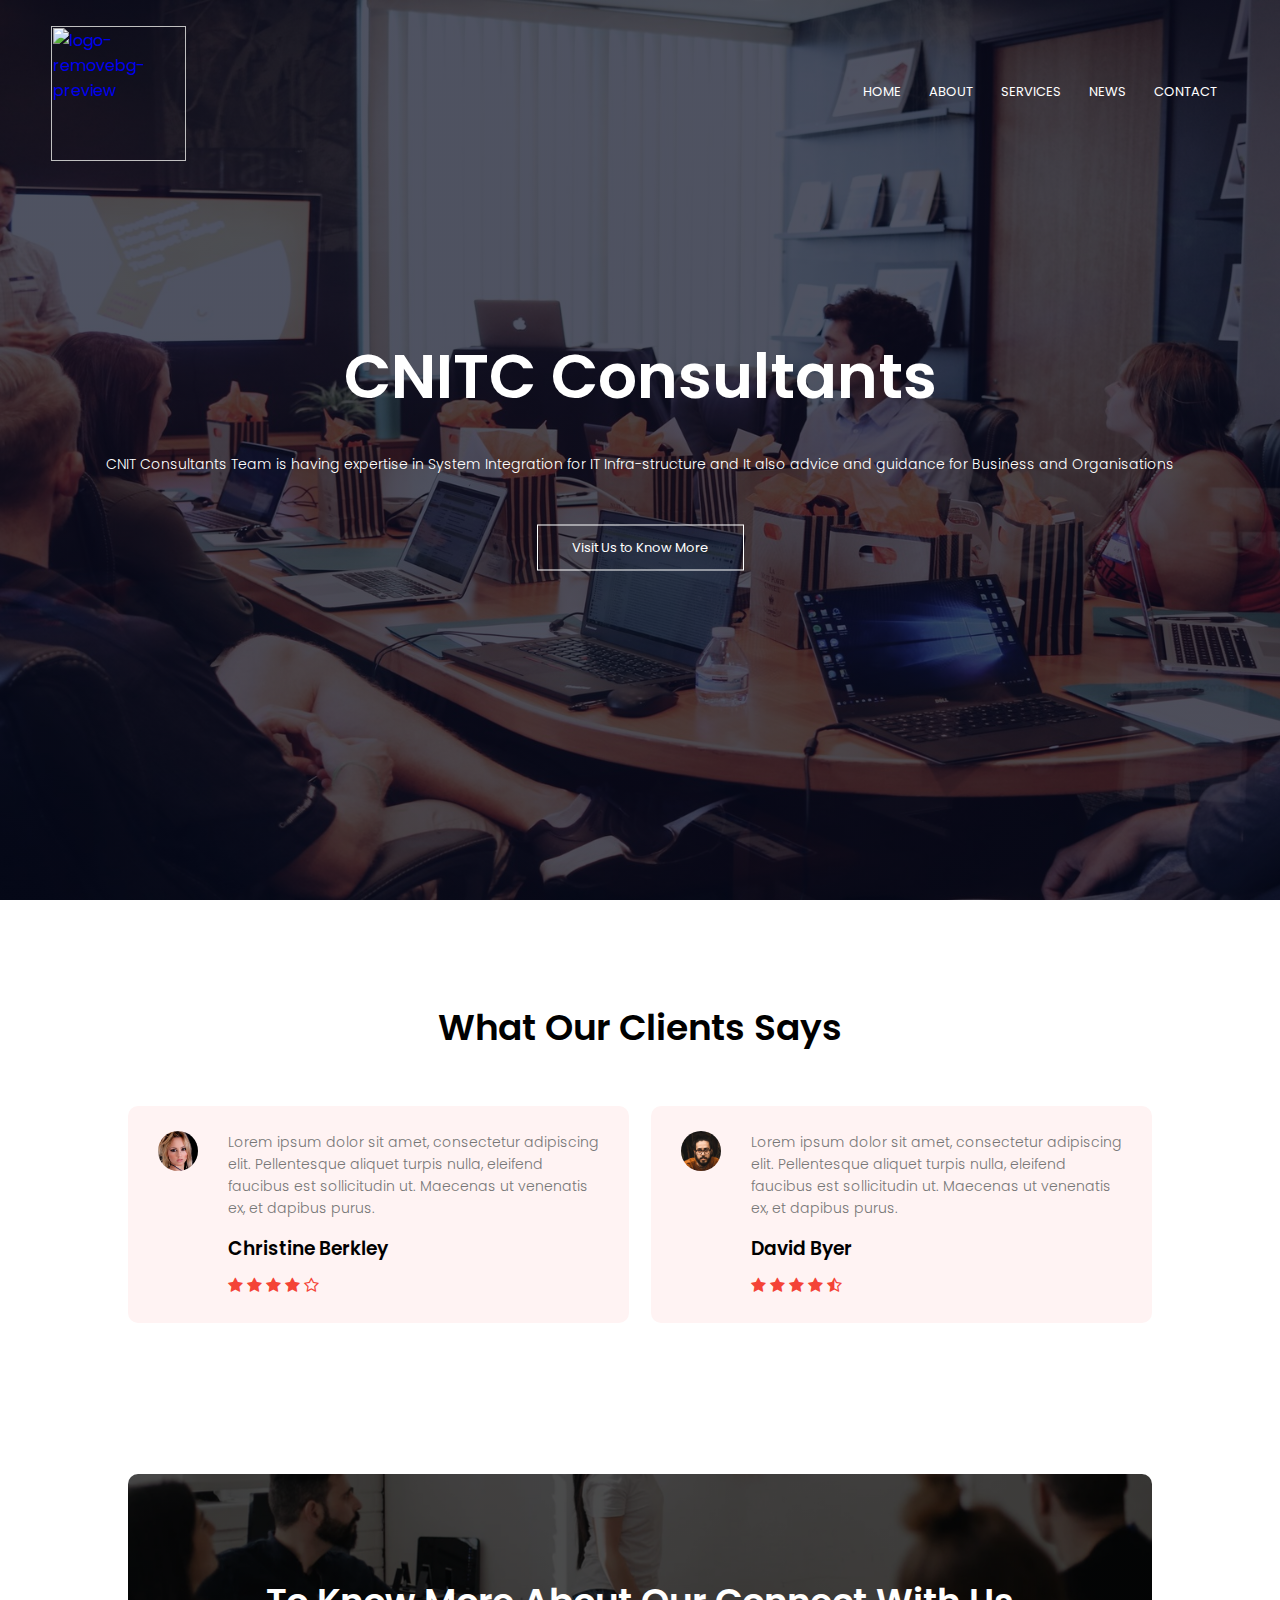
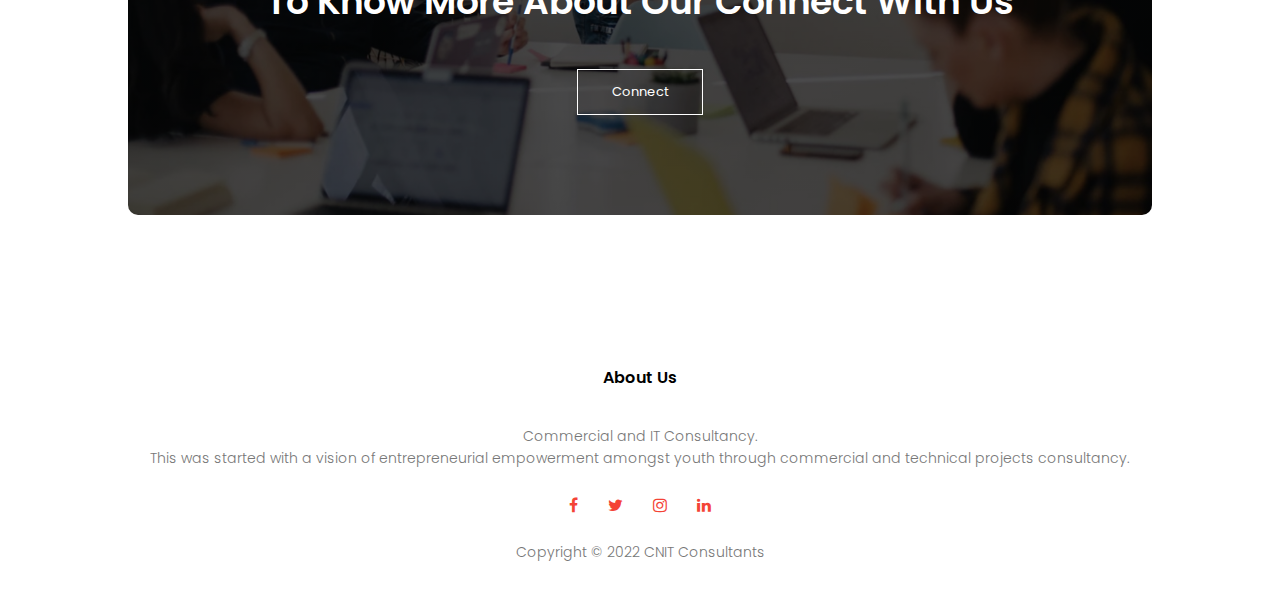
==== commit 657b9f33: "index and servues are updated" ====
--- a/index.html
+++ b/index.html
@@ -35,29 +35,29 @@
     
 <!---------- services ----------->
     
-    <section class="course">  <!-- courses to services -->
-        <h1>Services We Offer</h1>
+    <!-- <section class="course">  courses to services
+        <h1>Services We Offer</h1> -->
         <!-- <p>Lorem ipsum dolor sit amet, consectetur adipiscing elit.</p> -->
-        <div class="row">
+        <!-- <div class="row">
             <div class="course-col">
                 <h3>Commercial Consultancy</h3>
-                <ul class="list-items">
+                <ul class="list-items"> -->
                 <!-- <ul> -->
                     <!-- <li>MSME(NSIC) Consultancy</li>
                     <li>Government Scheme (Central/State Govt.) Consultancy</li>
                     <li>GST and Direct Tax Consultancy</li>
                     <li>ROC/TradeMark/ISO Consultancy</li>
                     <li>Credit and risk management and many more</li> -->
-                    <p align="justify">
+                    <!-- <p align="justify">
                         <b>></b> &nbsp;MSME(NSIC) Consultancy <br>
                         <b>></b> Government Scheme Consultancy (Central / State Govt.) <br>
                         <b>></b> &nbsp;GST and Direct Tax Consultancy <br>
                         <b>></b> &nbsp;ROC/TradeMark/ISO Consultancy <br>
                         <b>></b> &nbsp;Credit and risk management and many more <br>
                     </p>
-                </ul>
+                </ul> -->
                 <!-- <p>Lorem ipsum dolor sit amet, consectetur adipiscing elit. Pellentesque aliquet turpis nulla, eleifend faucibus est sollicitudin ut. Maecenas ut venenatis ex, et dapibus purus Donec sit.</p> -->
-            </div>
+            <!-- </div>
             <div class="course-col">
                 <h3>Technical Consultancy and Services</h3>
                 <ul class="list-items">
@@ -82,7 +82,7 @@
                 </ul>
             </div>
         </div>
-    </section>
+    </section> -->
     
     
 <!---------- testimonials ---------->
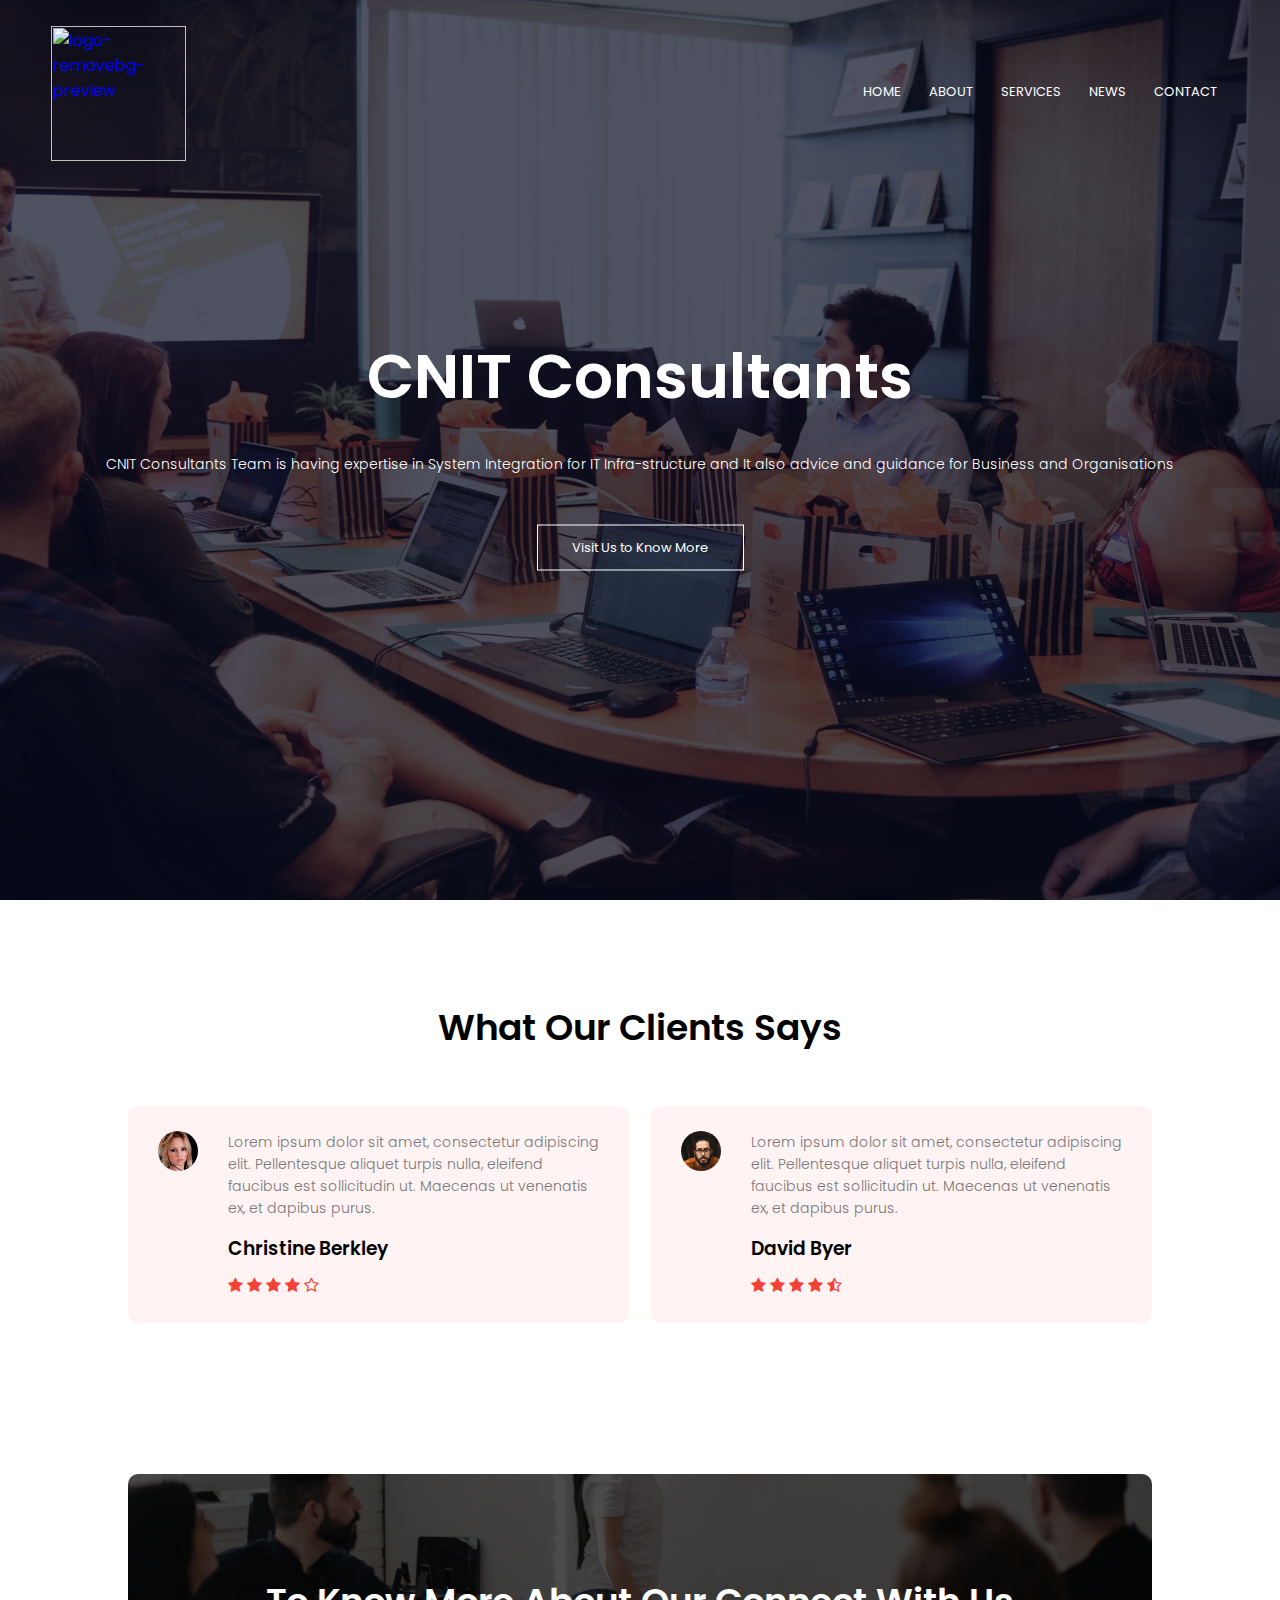
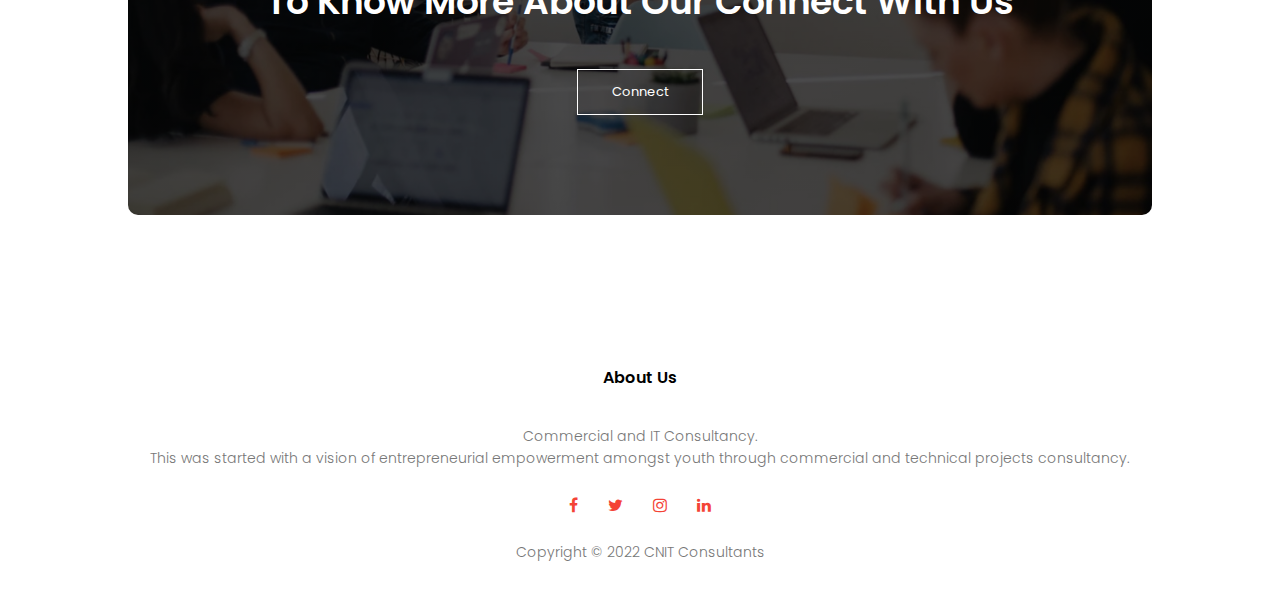
==== commit 7e7c3b09: "minor spell error" ====
--- a/index.html
+++ b/index.html
@@ -26,7 +26,7 @@
         </nav>
         
         <div class="text-box">
-            <h1>CNITC Consultants</h1>
+            <h1>CNIT Consultants</h1>
             <p>CNIT Consultants Team is having expertise in System Integration for IT Infra-structure and It also advice and guidance  for Business and Organisations
             </p>
             <a href="contact.html" class="hero-btn">Visit Us to Know More</a>
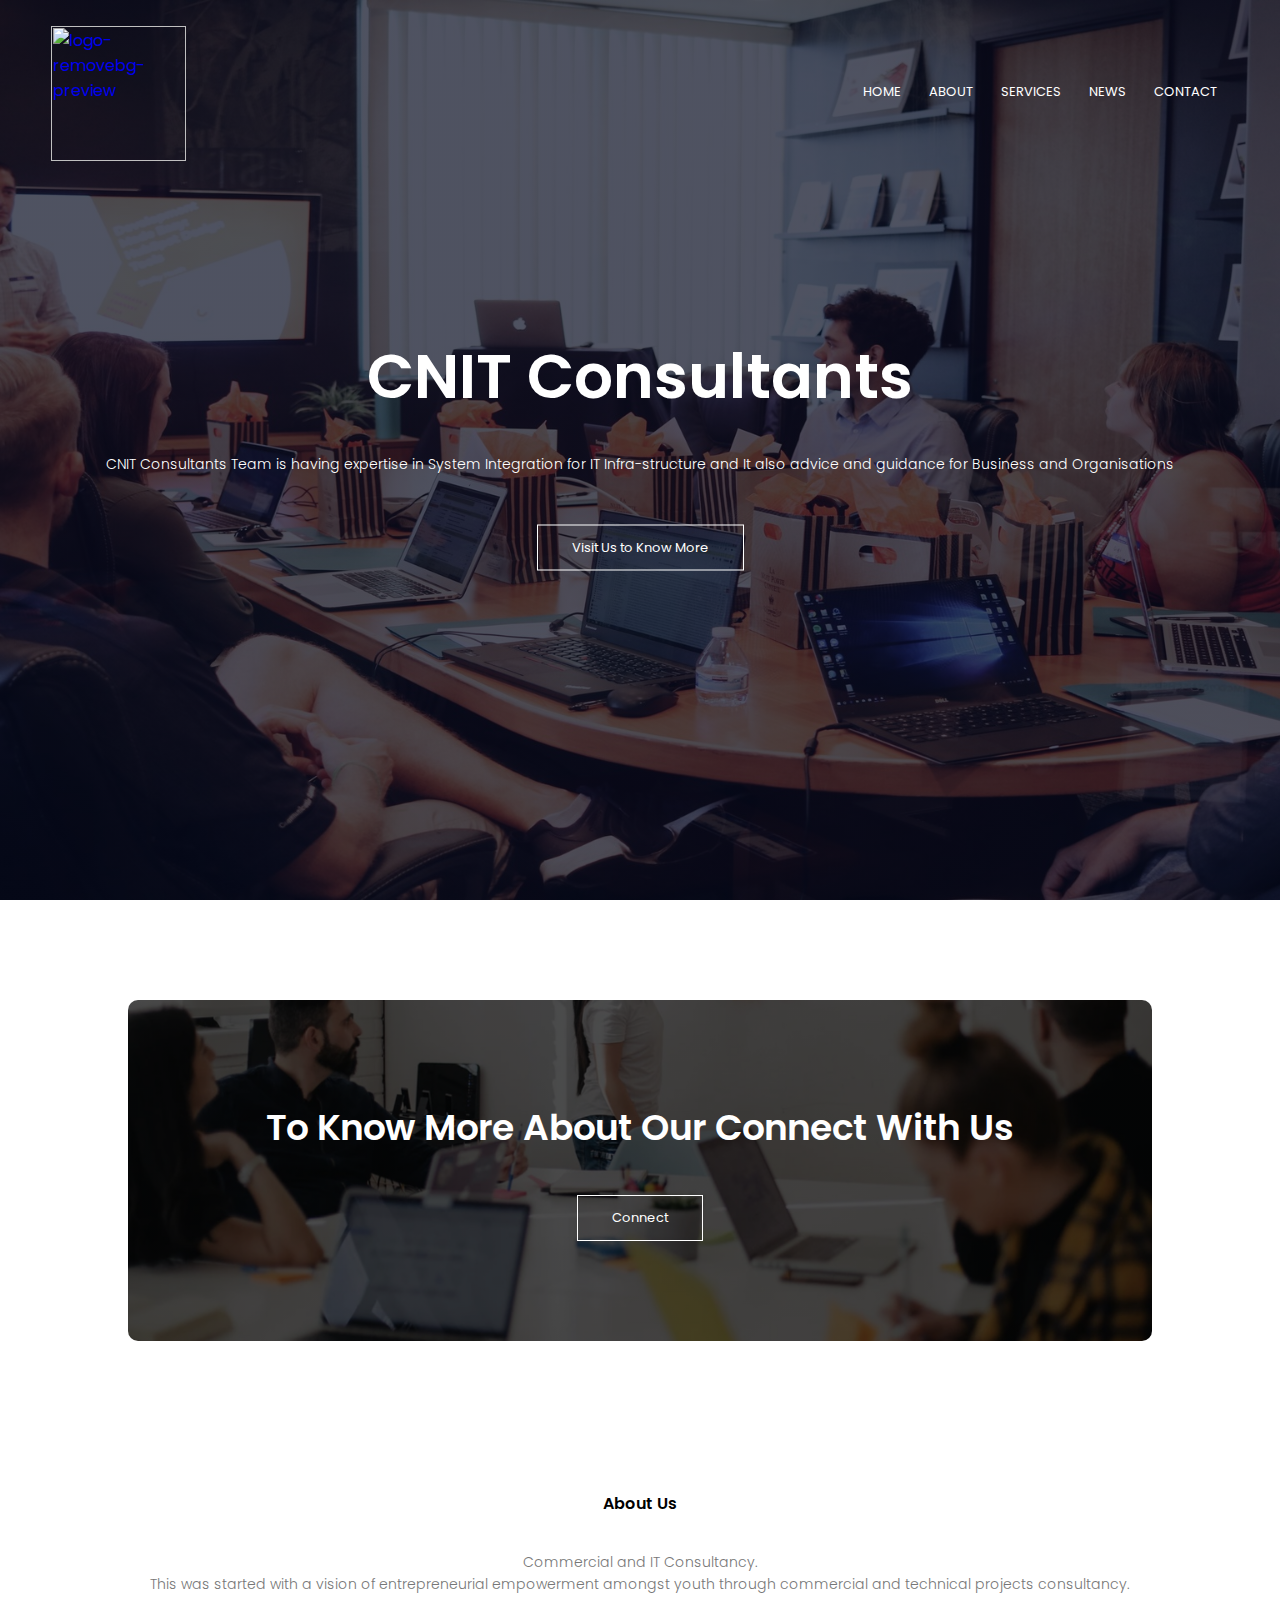
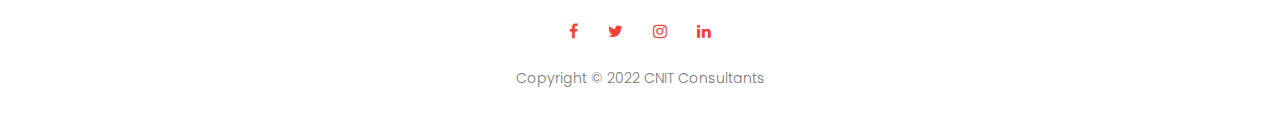
==== commit 00b21540: "cleint says removed" ====
--- a/index.html
+++ b/index.html
@@ -87,9 +87,9 @@
     
 <!---------- testimonials ---------->
     
-    <section class="testimonials">
+    <!-- <section class="testimonials">
         <h1>What Our Clients Says</h1>
-        <!-- <p>Lorem ipsum dolor sit amet, consectetur adipiscing elit.</p> -->
+        <p>Lorem ipsum dolor sit amet, consectetur adipiscing elit.</p>
             <div class="row">
                 <div class="testimonial-col">
                     <img src="images/user1.jpg">
@@ -117,7 +117,7 @@
                 </div>
                 
             </div>
-    </section>
+    </section> -->
     
 <!------ Call To Action ------>
 
